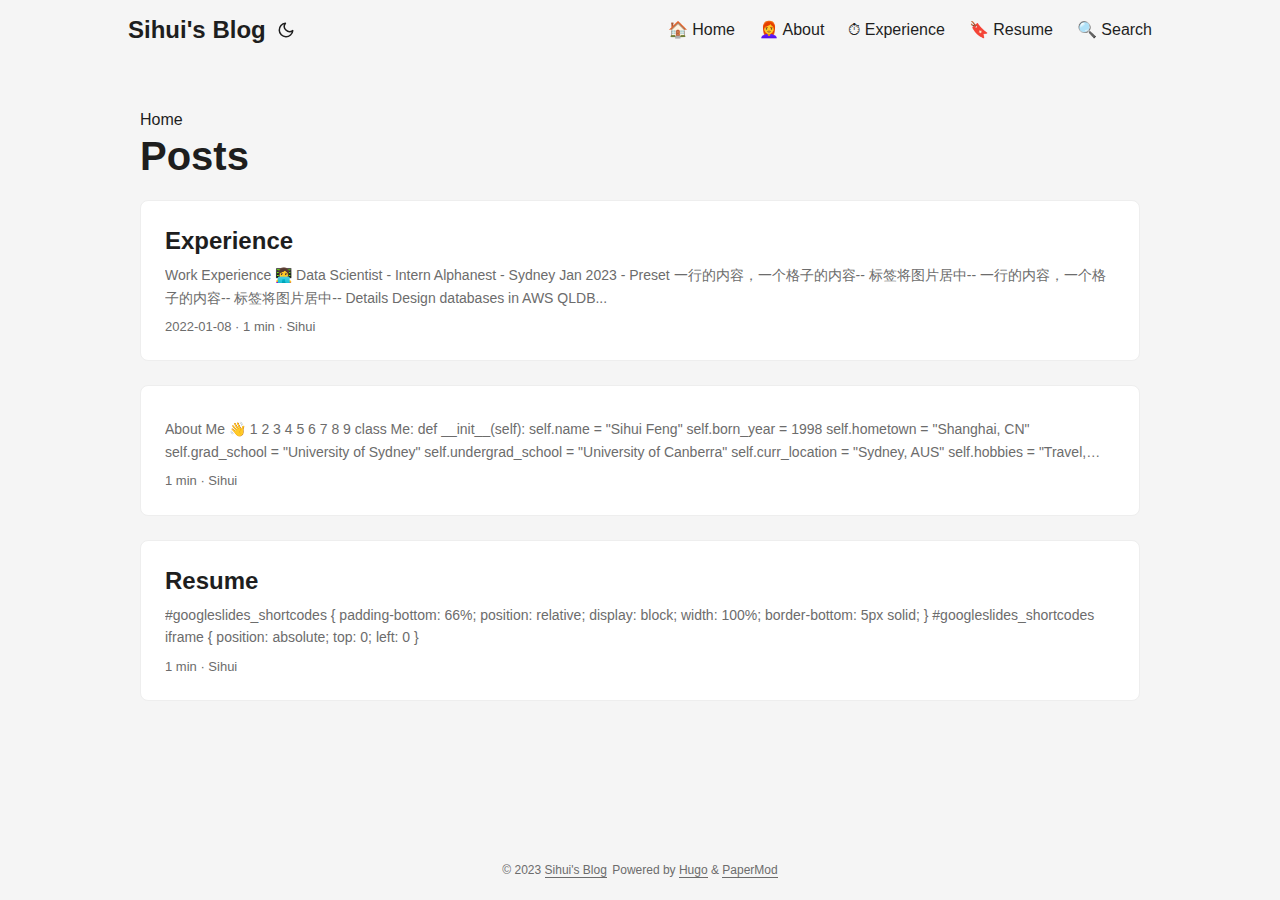
==== posts/index.html @ 52aa3e68 "commit" ====
<!DOCTYPE html>
<html lang="en" dir="auto">

<head><meta charset="utf-8">
<meta http-equiv="X-UA-Compatible" content="IE=edge">
<meta name="viewport" content="width=device-width, initial-scale=1, shrink-to-fit=no">
<meta name="robots" content="index, follow">
<title>Posts | Sihui&#39;s Blog</title>
<meta name="keywords" content="">
<meta name="description" content="Posts - Sihui&#39;s Blog">
<meta name="author" content="Sihui">
<link rel="canonical" href="https://Siihui.github.io/posts/">
<link crossorigin="anonymous" href="/assets/css/stylesheet.68a153f3549a7aa54e69fb2ed97176700a4e33515f8414e5a1ca90a9b7465032.css" integrity="sha256-aKFT81SaeqVOafsu2XF2cApOM1FfhBTlocqQqbdGUDI=" rel="preload stylesheet" as="style">
<link rel="icon" href="https://Siihui.github.io/img/S.png">
<link rel="icon" type="image/png" sizes="16x16" href="https://Siihui.github.io/img/S.png">
<link rel="icon" type="image/png" sizes="32x32" href="https://Siihui.github.io/img/S.png">
<link rel="apple-touch-icon" href="https://Siihui.github.io/S.png">
<link rel="mask-icon" href="https://Siihui.github.io/S.png">
<meta name="theme-color" content="#2e2e33">
<meta name="msapplication-TileColor" content="#2e2e33">
<link rel="alternate" type="application/rss+xml" href="https://Siihui.github.io/posts/index.xml">
<noscript>
    <style>
        #theme-toggle,
        .top-link {
            display: none;
        }

    </style>
    <style>
        @media (prefers-color-scheme: dark) {
            :root {
                --theme: rgb(29, 30, 32);
                --entry: rgb(46, 46, 51);
                --primary: rgb(218, 218, 219);
                --secondary: rgb(155, 156, 157);
                --tertiary: rgb(65, 66, 68);
                --content: rgb(196, 196, 197);
                --hljs-bg: rgb(46, 46, 51);
                --code-bg: rgb(55, 56, 62);
                --border: rgb(51, 51, 51);
            }

            .list {
                background: var(--theme);
            }

            .list:not(.dark)::-webkit-scrollbar-track {
                background: 0 0;
            }

            .list:not(.dark)::-webkit-scrollbar-thumb {
                border-color: var(--theme);
            }
        }

    </style>
</noscript><style>
    @import url('https://fonts.cdnfonts.com/css/code-new-roman');
</style><meta property="og:title" content="Posts" />
<meta property="og:description" content="" />
<meta property="og:type" content="website" />
<meta property="og:url" content="https://Siihui.github.io/posts/" />

<meta name="twitter:card" content="summary"/>
<meta name="twitter:title" content="Posts"/>
<meta name="twitter:description" content=""/>


<script type="application/ld+json">
{
  "@context": "https://schema.org",
  "@type": "BreadcrumbList",
  "itemListElement": [
    {
      "@type": "ListItem",
      "position":  1 ,
      "name": "Posts",
      "item": "https://Siihui.github.io/posts/"
    }
  ]
}
</script>
</head>

<body class="list" id="top">
<script>
    if (localStorage.getItem("pref-theme") === "dark") {
        document.body.classList.add('dark');
    } else if (localStorage.getItem("pref-theme") === "light") {
        document.body.classList.remove('dark')
    } else if (window.matchMedia('(prefers-color-scheme: dark)').matches) {
        document.body.classList.add('dark');
    }

</script>

<header class="header">
    <nav class="nav">
        <div class="logo">
            <a href="https://Siihui.github.io/" accesskey="h" title="Sihui&#39;s Blog (Alt + H)">Sihui&#39;s Blog</a>
            <div class="logo-switches">
                <button id="theme-toggle" accesskey="t" title="(Alt + T)">
                    <svg id="moon" xmlns="http://www.w3.org/2000/svg" width="24" height="18" viewBox="0 0 24 24"
                        fill="none" stroke="currentColor" stroke-width="2" stroke-linecap="round"
                        stroke-linejoin="round">
                        <path d="M21 12.79A9 9 0 1 1 11.21 3 7 7 0 0 0 21 12.79z"></path>
                    </svg>
                    <svg id="sun" xmlns="http://www.w3.org/2000/svg" width="24" height="18" viewBox="0 0 24 24"
                        fill="none" stroke="currentColor" stroke-width="2" stroke-linecap="round"
                        stroke-linejoin="round">
                        <circle cx="12" cy="12" r="5"></circle>
                        <line x1="12" y1="1" x2="12" y2="3"></line>
                        <line x1="12" y1="21" x2="12" y2="23"></line>
                        <line x1="4.22" y1="4.22" x2="5.64" y2="5.64"></line>
                        <line x1="18.36" y1="18.36" x2="19.78" y2="19.78"></line>
                        <line x1="1" y1="12" x2="3" y2="12"></line>
                        <line x1="21" y1="12" x2="23" y2="12"></line>
                        <line x1="4.22" y1="19.78" x2="5.64" y2="18.36"></line>
                        <line x1="18.36" y1="5.64" x2="19.78" y2="4.22"></line>
                    </svg>
                </button>
            </div>
        </div>
        <ul id="menu">
            <li>
                <a href="https://Siihui.github.io/" title="🏠 Home">
                    <span>🏠 Home</span>
                </a>
            </li>
            <li>
                <a href="https://Siihui.github.io/posts/about" title="👩‍🦰 About">
                    <span>👩‍🦰 About</span>
                </a>
            </li>
            <li>
                <a href="https://Siihui.github.io/posts/experience" title="⏱ Experience">
                    <span>⏱ Experience</span>
                </a>
            </li>
            <li>
                <a href="https://Siihui.github.io/posts/resume" title="🔖 Resume">
                    <span>🔖 Resume</span>
                </a>
            </li>
            <li>
                <a href="https://Siihui.github.io/search" title="🔍 Search (Alt &#43; /)" accesskey=/>
                    <span>🔍 Search</span>
                </a>
            </li>
        </ul>
    </nav>
</header>
<main class="main"> 
<header class="page-header"><div class="breadcrumbs"><a href="https://Siihui.github.io/">Home</a></div>
  <h1>
    Posts
  </h1>
</header>

<article class="post-entry"> 
  <header class="entry-header">
    <h2>Experience
    </h2>
  </header>
  <div class="entry-content">
    <p>Work Experience 👩‍💻 Data Scientist - Intern Alphanest - Sydney Jan 2023 - Preset 一行的内容，一个格子的内容-- 标签将图片居中-- 一行的内容，一个格子的内容-- 标签将图片居中-- Details Design databases in AWS QLDB...</p>
  </div>
  <footer class="entry-footer"><span title='2022-01-08 23:33:37 +0800 +0800'>2022-01-08</span>&nbsp;·&nbsp;1 min&nbsp;·&nbsp;Sihui</footer>
  <a class="entry-link" aria-label="post link to Experience" href="https://Siihui.github.io/posts/experience/"></a>
</article>

<article class="post-entry"> 
  <header class="entry-header">
    <h2>
    </h2>
  </header>
  <div class="entry-content">
    <p>About Me 👋 1 2 3 4 5 6 7 8 9  class Me: def __init__(self): self.name = &#34;Sihui Feng&#34; self.born_year = 1998 self.hometown = &#34;Shanghai, CN&#34; self.grad_school = &#34;University of Sydney&#34; self.undergrad_school = &#34;University of Canberra&#34; self.curr_location = &#34;Sydney, AUS&#34; self.hobbies = &#34;Travel, Photography&#34;   </p>
  </div>
  <footer class="entry-footer">1 min&nbsp;·&nbsp;Sihui</footer>
  <a class="entry-link" aria-label="post link to " href="https://Siihui.github.io/posts/about/"></a>
</article>

<article class="post-entry"> 
  <header class="entry-header">
    <h2>Resume
    </h2>
  </header>
  <div class="entry-content">
    <p>#googleslides_shortcodes { padding-bottom: 66%; position: relative; display: block; width: 100%; border-bottom: 5px solid; } #googleslides_shortcodes iframe { position: absolute; top: 0; left: 0 }</p>
  </div>
  <footer class="entry-footer">1 min&nbsp;·&nbsp;Sihui</footer>
  <a class="entry-link" aria-label="post link to Resume" href="https://Siihui.github.io/posts/resume/"></a>
</article>
    </main>
    
<footer class="footer">
    <span>&copy; 2023 <a href="https://Siihui.github.io/">Sihui&#39;s Blog</a></span>
    <span>
        Powered by
        <a href="https://gohugo.io/" rel="noopener noreferrer" target="_blank">Hugo</a> &
        <a href="https://github.com/adityatelange/hugo-PaperMod/" rel="noopener" target="_blank">PaperMod</a>
    </span>
</footer>
<a href="#top" aria-label="go to top" title="Go to Top (Alt + G)" class="top-link" id="top-link" accesskey="g">
    <svg xmlns="http://www.w3.org/2000/svg" viewBox="0 0 12 6" fill="currentColor">
        <path d="M12 6H0l6-6z" />
    </svg>
</a>

<script>
    let menu = document.getElementById('menu')
    if (menu) {
        menu.scrollLeft = localStorage.getItem("menu-scroll-position");
        menu.onscroll = function () {
            localStorage.setItem("menu-scroll-position", menu.scrollLeft);
        }
    }

    document.querySelectorAll('a[href^="#"]').forEach(anchor => {
        anchor.addEventListener("click", function (e) {
            e.preventDefault();
            var id = this.getAttribute("href").substr(1);
            if (!window.matchMedia('(prefers-reduced-motion: reduce)').matches) {
                document.querySelector(`[id='${decodeURIComponent(id)}']`).scrollIntoView({
                    behavior: "smooth"
                });
            } else {
                document.querySelector(`[id='${decodeURIComponent(id)}']`).scrollIntoView();
            }
            if (id === "top") {
                history.replaceState(null, null, " ");
            } else {
                history.pushState(null, null, `#${id}`);
            }
        });
    });

</script>
<script>
    var mybutton = document.getElementById("top-link");
    window.onscroll = function () {
        if (document.body.scrollTop > 800 || document.documentElement.scrollTop > 800) {
            mybutton.style.visibility = "visible";
            mybutton.style.opacity = "1";
        } else {
            mybutton.style.visibility = "hidden";
            mybutton.style.opacity = "0";
        }
    };

</script>
<script>
    document.getElementById("theme-toggle").addEventListener("click", () => {
        if (document.body.className.includes("dark")) {
            document.body.classList.remove('dark');
            localStorage.setItem("pref-theme", 'light');
        } else {
            document.body.classList.add('dark');
            localStorage.setItem("pref-theme", 'dark');
        }
    })

</script>
</body>

</html>
---- assets/css/stylesheet.68a153f3549a7aa54e69fb2ed97176700a4e33515f8414e5a1ca90a9b7465032.css ----
/*
  PaperMod v7
  License: MIT https://github.com/adityatelange/hugo-PaperMod/blob/master/LICENSE
  Copyright (c) 2020 nanxiaobei and adityatelange
  Copyright (c) 2021-2023 adityatelange
*/
:root{--gap:24px;--content-gap:20px;--nav-width:1024px;--main-width:720px;--header-height:60px;--footer-height:60px;--radius:8px;--theme:rgb(255, 255, 255);--entry:rgb(255, 255, 255);--primary:rgb(30, 30, 30);--secondary:rgb(108, 108, 108);--tertiary:rgb(214, 214, 214);--content:rgb(31, 31, 31);--hljs-bg:rgb(28, 29, 33);--code-bg:rgb(245, 245, 245);--border:rgb(238, 238, 238)}.dark{--theme:rgb(29, 30, 32);--entry:rgb(46, 46, 51);--primary:rgb(218, 218, 219);--secondary:rgb(155, 156, 157);--tertiary:rgb(65, 66, 68);--content:rgb(196, 196, 197);--hljs-bg:rgb(46, 46, 51);--code-bg:rgb(55, 56, 62);--border:rgb(51, 51, 51)}.list{background:var(--code-bg)}.dark.list{background:var(--theme)}*,::after,::before{box-sizing:border-box}html{-webkit-tap-highlight-color:transparent;overflow-y:scroll}a,button,body,h1,h2,h3,h4,h5,h6{color:var(--primary)}body{font-family:-apple-system,BlinkMacSystemFont,segoe ui,Roboto,Oxygen,Ubuntu,Cantarell,open sans,helvetica neue,sans-serif;font-size:18px;line-height:1.6;word-break:break-word;background:var(--theme)}article,aside,figcaption,figure,footer,header,hgroup,main,nav,section,table{display:block}h1,h2,h3,h4,h5,h6{line-height:1.2}h1,h2,h3,h4,h5,h6,p{margin-top:0;margin-bottom:0}ul{padding:0}a{text-decoration:none}body,figure,ul{margin:0}table{width:100%;border-collapse:collapse;border-spacing:0;overflow-x:auto;word-break:keep-all}button,input,textarea{padding:0;font:inherit;background:0 0;border:0}input,textarea{outline:0}button,input[type=button],input[type=submit]{cursor:pointer}input:-webkit-autofill,textarea:-webkit-autofill{box-shadow:0 0 0 50px var(--theme)inset}img{display:block;max-width:100%}.not-found{position:absolute;left:0;right:0;display:flex;align-items:center;justify-content:center;height:80%;font-size:160px;font-weight:700}.archive-posts{width:100%;font-size:16px}.archive-year{margin-top:40px}.archive-year:not(:last-of-type){border-bottom:2px solid var(--border)}.archive-month{display:flex;align-items:flex-start;padding:10px 0}.archive-month-header{margin:25px 0;width:200px}.archive-month:not(:last-of-type){border-bottom:1px solid var(--border)}.archive-entry{position:relative;padding:5px;margin:10px 0}.archive-entry-title{margin:5px 0;font-weight:400}.archive-count,.archive-meta{color:var(--secondary);font-size:14px}.footer,.top-link{font-size:12px;color:var(--secondary)}.footer{max-width:calc(var(--main-width) + var(--gap) * 2);margin:auto;padding:calc((var(--footer-height) - var(--gap))/2)var(--gap);text-align:center;line-height:24px}.footer span{margin-inline-start:1px;margin-inline-end:1px}.footer span:last-child{white-space:nowrap}.footer a{color:inherit;border-bottom:1px solid var(--secondary)}.footer a:hover{border-bottom:1px solid var(--primary)}.top-link{visibility:hidden;position:fixed;bottom:60px;right:30px;z-index:99;background:var(--tertiary);width:42px;height:42px;padding:12px;border-radius:64px;transition:visibility .5s,opacity .8s linear}.top-link,.top-link svg{filter:drop-shadow(0 0 0 var(--theme))}.footer a:hover,.top-link:hover{color:var(--primary)}.top-link:focus,#theme-toggle:focus{outline:0}.nav{display:flex;flex-wrap:wrap;justify-content:space-between;max-width:calc(var(--nav-width) + var(--gap) * 2);margin-inline-start:auto;margin-inline-end:auto;line-height:var(--header-height)}.nav a{display:block}.logo,#menu{display:flex;margin:auto var(--gap)}.logo{flex-wrap:inherit}.logo a{font-size:24px;font-weight:700}.logo a:hover{transition:.15s;color:grey}.logo a img,.logo a svg{display:inline;vertical-align:middle;pointer-events:none;transform:translate(0,-10%);border-radius:6px;margin-inline-end:8px}button#theme-toggle{font-size:26px;margin:auto 4px}body.dark #moon{vertical-align:middle;display:none}body:not(.dark) #sun{display:none}#menu{list-style:none;word-break:keep-all;overflow-x:auto;white-space:nowrap}#menu li+li{margin-inline-start:var(--gap)}#menu a{font-size:16px}#menu a:hover{transition:.15s;color:grey}#menu .active{font-weight:500;border-bottom:2px solid}#moon:hover{transition:.15s;color:#00bfff}#sun:hover{transition:.15s;color:gold}.lang-switch li,.lang-switch ul,.logo-switches{display:inline-flex;margin:auto 4px}.lang-switch{display:flex;flex-wrap:inherit}.lang-switch a{margin:auto 3px;font-size:16px;font-weight:500}.logo-switches{flex-wrap:inherit}svg:hover{transition:.15s}.social-icons a:nth-child(1) svg:hover{color:#c84370!important}.social-icons a:nth-child(2) svg:hover{color:#425af8!important}.social-icons a:nth-child(3) svg:hover{color:#ffa1a1!important}.main{position:relative;min-height:calc(100vh - var(--header-height) - var(--footer-height));max-width:calc(var(--main-width) + var(--gap) * 2);margin:auto;padding:var(--gap)}.page-header h1{font-size:40px}.pagination{display:flex}.pagination a{color:var(--theme);font-size:13px;line-height:36px;background:var(--primary);border-radius:calc(36px/2);padding:0 16px}.pagination .next{margin-inline-start:auto}.social-icons{padding:12px 0}.social-icons a:not(:last-of-type){margin-inline-end:12px}.social-icons a svg{height:26px;width:26px}code{direction:ltr}div.highlight,pre{position:relative}.copy-code{display:none;position:absolute;top:4px;right:4px;color:rgba(255,255,255,.8);background:rgba(78,78,78,.8);border-radius:var(--radius);padding:0 5px;font-size:14px;user-select:none}div.highlight:hover .copy-code,pre:hover .copy-code{display:block}.first-entry{position:relative;display:flex;flex-direction:column;justify-content:center;min-height:320px;margin:var(--gap)0 calc(var(--gap) * 2)}.first-entry .entry-header{overflow:hidden;display:-webkit-box;-webkit-box-orient:vertical;-webkit-line-clamp:3}.first-entry .entry-header h1{font-size:34px;line-height:1.3}.first-entry .entry-content{margin:14px 0;font-size:16px;-webkit-line-clamp:3}.first-entry .entry-footer{font-size:14px}.home-info .entry-content{-webkit-line-clamp:unset}.post-entry{position:relative;margin-bottom:var(--gap);padding:var(--gap);background:var(--entry);border-radius:var(--radius);transition:transform .1s;border:1px solid var(--border)}.post-entry:active{transform:scale(.96)}.tag-entry .entry-cover{display:none}.entry-header h2{font-size:24px;line-height:1.3}.entry-content{margin:8px 0;color:var(--secondary);font-size:14px;line-height:1.6;overflow:hidden;display:-webkit-box;-webkit-box-orient:vertical;-webkit-line-clamp:2}.entry-footer{color:var(--secondary);font-size:13px}.entry-link{position:absolute;left:0;right:0;top:0;bottom:0}.entry-cover,.entry-isdraft{font-size:14px;color:var(--secondary)}.entry-cover{margin-bottom:var(--gap);text-align:center}.entry-cover img{border-radius:var(--radius);pointer-events:none;width:100%;height:auto}.entry-cover a{color:var(--secondary);box-shadow:0 1px 0 var(--primary)}.page-header,.post-header{margin:24px auto var(--content-gap)}.post-title{margin-bottom:2px;font-size:40px}.post-description{margin-top:10px;margin-bottom:5px}.post-meta,.breadcrumbs{color:var(--secondary);font-size:14px;display:flex;flex-wrap:wrap}.post-meta .i18n_list li{display:inline-flex;list-style:none;margin:auto 3px;box-shadow:0 1px 0 var(--secondary)}.breadcrumbs a{font-size:16px}.post-content{color:var(--content)}.post-content h3,.post-content h4,.post-content h5,.post-content h6{margin:24px 0 16px}.post-content h1{margin:40px auto 32px;font-size:40px}.post-content h2{margin:32px auto 24px;font-size:32px}.post-content h3{font-size:24px}.post-content h4{font-size:16px}.post-content h5{font-size:14px}.post-content h6{font-size:12px}.post-content a,.toc a:hover{box-shadow:0 1px;box-decoration-break:clone;-webkit-box-decoration-break:clone}.post-content a code{margin:auto 0;border-radius:0;box-shadow:0 -1px 0 var(--primary)inset}.post-content del{text-decoration:line-through}.post-content dl,.post-content ol,.post-content p,.post-content figure,.post-content ul{margin-bottom:var(--content-gap)}.post-content ol,.post-content ul{padding-inline-start:20px}.post-content li{margin-top:5px}.post-content li p{margin-bottom:0}.post-content dl{display:flex;flex-wrap:wrap;margin:0}.post-content dt{width:25%;font-weight:700}.post-content dd{width:75%;margin-inline-start:0;padding-inline-start:10px}.post-content dd~dd,.post-content dt~dt{margin-top:10px}.post-content table{margin-bottom:32px}.post-content table th,.post-content table:not(.highlighttable,.highlight table,.gist .highlight) td{min-width:80px;padding:12px 8px;line-height:1.5;border-bottom:1px solid var(--border)}.post-content table th{font-size:14px;text-align:start}.post-content table:not(.highlighttable) td code:only-child{margin:auto 0}.post-content .highlight table{border-radius:var(--radius)}.post-content .highlight:not(table){margin:10px auto;background:var(--hljs-bg)!important;border-radius:var(--radius);direction:ltr}.post-content li>.highlight{margin-inline-end:0}.post-content ul pre{margin-inline-start:calc(var(--gap) * -2)}.post-content .highlight pre{margin:0}.post-content .highlighttable{table-layout:fixed}.post-content .highlighttable td:first-child{width:40px}.post-content .highlighttable td .linenodiv{padding-inline-end:0!important}.post-content .highlighttable td .highlight,.post-content .highlighttable td .linenodiv pre{margin-bottom:0}.post-content code{margin:auto 4px;padding:4px 6px;font-size:.78em;line-height:1.5;background:var(--code-bg);border-radius:2px}.post-content pre code{display:block;margin:auto 0;padding:10px;color:#d5d5d6;background:var(--hljs-bg)!important;border-radius:var(--radius);overflow-x:auto;word-break:break-all}.post-content blockquote{margin:20px 0;padding:0 14px;border-inline-start:3px solid var(--primary)}.post-content hr{margin:30px 0;height:2px;background:var(--tertiary);border:0}.post-content iframe{max-width:100%}.post-content img{border-radius:4px;margin:1rem 0}.post-content img[src*="#center"]{margin:1rem auto}.post-content figure.align-center{text-align:center}.post-content figure>figcaption{color:var(--primary);font-size:16px;font-weight:700;margin:8px 0 16px}.post-content figure>figcaption>p{color:var(--secondary);font-size:14px;font-weight:400}.toc{margin:0 2px 40px;border:1px solid var(--border);background:var(--code-bg);border-radius:var(--radius);padding:.4em}.dark .toc{background:var(--entry)}.toc details summary{cursor:zoom-in;margin-inline-start:20px}.toc details[open] summary{cursor:zoom-out}.toc .details{display:inline;font-weight:500}.toc .inner{margin:0 20px;padding:10px 20px}.toc li ul{margin-inline-start:var(--gap)}.toc summary:focus{outline:0}.post-footer{margin-top:56px}.post-tags li{display:inline-block;margin-inline-end:3px;margin-bottom:5px}.post-tags a,.share-buttons,.paginav{border-radius:var(--radius);background:var(--code-bg);border:1px solid var(--border)}.post-tags a{display:block;padding-inline-start:14px;padding-inline-end:14px;color:var(--secondary);font-size:14px;line-height:34px;background:var(--code-bg)}.post-tags a:hover,.paginav a:hover{background:var(--border)}.share-buttons{margin:14px 0;padding-inline-start:var(--radius);display:flex;justify-content:center;overflow-x:auto}.share-buttons a{margin-top:10px}.share-buttons a:not(:last-of-type){margin-inline-end:12px}h1:hover .anchor,h2:hover .anchor,h3:hover .anchor,h4:hover .anchor,h5:hover .anchor,h6:hover .anchor{display:inline-flex;color:var(--secondary);margin-inline-start:8px;font-weight:500;user-select:none}.paginav{margin:10px 0;display:flex;line-height:30px;border-radius:var(--radius)}.paginav a{padding-inline-start:14px;padding-inline-end:14px;border-radius:var(--radius)}.paginav .title{letter-spacing:1px;text-transform:uppercase;font-size:small;color:var(--secondary)}.paginav .prev,.paginav .next{width:50%}.paginav span:hover:not(.title){box-shadow:0 1px}.paginav .next{margin-inline-start:auto;text-align:right}[dir=rtl] .paginav .next{text-align:left}h1>a>svg{display:inline}img.in-text{display:inline;margin:auto}.buttons,.main .profile{display:flex;justify-content:center}.main .profile{align-items:center;min-height:calc(100vh - var(--header-height) - var(--footer-height) - (var(--gap) * 2));text-align:center}.profile .profile_inner h1{padding:12px 0}.profile img{display:inline-table;border-radius:50%}.buttons{flex-wrap:wrap;max-width:400px;margin:0 auto}.button{background:var(--tertiary);border-radius:var(--radius);margin:8px;padding:6px;transition:transform .1s}.button-inner{padding:0 8px}.button:active{transform:scale(.96)}.button:hover{-webkit-transform:scale(1.1);-moz-transform:scale(1.1);-ms-transform:scale(1.1);-o-transform:scale(1.1);transform:scale(1.1)translateZ(0)translate3d(0,0,0)rotate(.01deg)}#searchbox input{padding:4px 10px;width:100%;color:var(--primary);font-weight:700;border:2px solid var(--tertiary);border-radius:var(--radius)}#searchbox input:focus{border-color:var(--secondary)}#searchResults li{list-style:none;border-radius:var(--radius);padding:10px;margin:10px 0;position:relative;font-weight:500}#searchResults{margin:10px 0;width:100%}#searchResults li:active{transition:transform .1s;transform:scale(.98)}#searchResults a{position:absolute;width:100%;height:100%;top:0;left:0;outline:none}#searchResults .focus{transform:scale(.98);border:2px solid var(--tertiary)}.terms-tags li{display:inline-block;margin:10px;font-weight:500}.terms-tags a{display:block;padding:3px 10px;background:var(--tertiary);border-radius:6px;transition:transform .1s}.terms-tags a:active{background:var(--tertiary);transform:scale(.96)}.hljs-comment,.hljs-quote{font-weight:200;color:#7f848e}.hljs-deletion,.hljs-name,.hljs-regexp,.hljs-tag{font-weight:200;color:#e06c75}.hljs-tag{font-weight:200;color:#d19a66}.hljs-template-variable,.hljs-variable,.hljs-selector-class,.hljs-selector-id{font-weight:200;color:#a9b600}.hljs-built_in,.hljs-builtin-name{font-weight:200;color:#56b6c2}.hljs-params{font-weight:200;color:#e5c07b}.hljs-number{font-weight:200;color:#d19a66}.hljs-attribute{font-weight:200;color:#ee7c2b}.hljs-addition,.hljs-bullet,.hljs-symbol,.hljs-string{font-weight:200;color:#98c379}.hljs-section,.hljs-title{font-weight:200;color:#56b6c2}.hljs-keyword,.hljs-selector-tag,.hljs-literal,.hljs-link,.hljs-meta,.hljs-type{font-weight:200;color:#c678dd}.hljs{display:block;overflow-x:auto;background:#1c1d21;color:#c0c5ce;padding:.5em}.hljs-emphasis{font-style:italic}.hljs-strong{font-weight:700}.hljs ::selection,.hljs::selection{background-color:#3d4556}::-webkit-scrollbar-track{background:0 0}.list:not(.dark)::-webkit-scrollbar-track{background:var(--code-bg)}::-webkit-scrollbar-thumb{background:var(--tertiary);border:5px solid var(--theme);border-radius:var(--radius)}.list:not(.dark)::-webkit-scrollbar-thumb{border:5px solid var(--code-bg)}::-webkit-scrollbar-thumb:hover{background:var(--secondary)}::-webkit-scrollbar:not(.highlighttable,.highlight table,.gist .highlight){background:var(--theme)}.post-content .highlighttable td .highlight pre code::-webkit-scrollbar{display:none}.post-content :not(table) ::-webkit-scrollbar-thumb{border:2px solid var(--hljs-bg);background:#717175}.post-content :not(table) ::-webkit-scrollbar-thumb:hover{background:#a3a3a5}.gist table::-webkit-scrollbar-thumb{border:2px solid #fff;background:#adadad}.gist table::-webkit-scrollbar-thumb:hover{background:#707070}.post-content table::-webkit-scrollbar-thumb{border-width:2px}@media screen and (min-width:768px){::-webkit-scrollbar{width:19px;height:11px}}@media screen and (max-width:768px){:root{--gap:14px}.profile img{transform:scale(.85)}.first-entry{min-height:260px}.archive-month{flex-direction:column}.archive-year{margin-top:20px}.footer{padding:calc((var(--footer-height) - var(--gap) - 10px)/2)var(--gap)}}@media screen and (max-width:900px){.list .top-link{transform:translateY(-5rem)}}@media(prefers-reduced-motion){.terms-tags a:active,.button:active,.post-entry:active,.top-link,#searchResults .focus,#searchResults li:active{transform:none}}body{font-family:code new roman,sans-serif;font-size:1.4rem;line-height:1.5;margin:0}.post-content pre,code{font-family:code new roman,sans-serif;max-height:400rem;font-size:1.5rem}:root{--main-width:1000px}
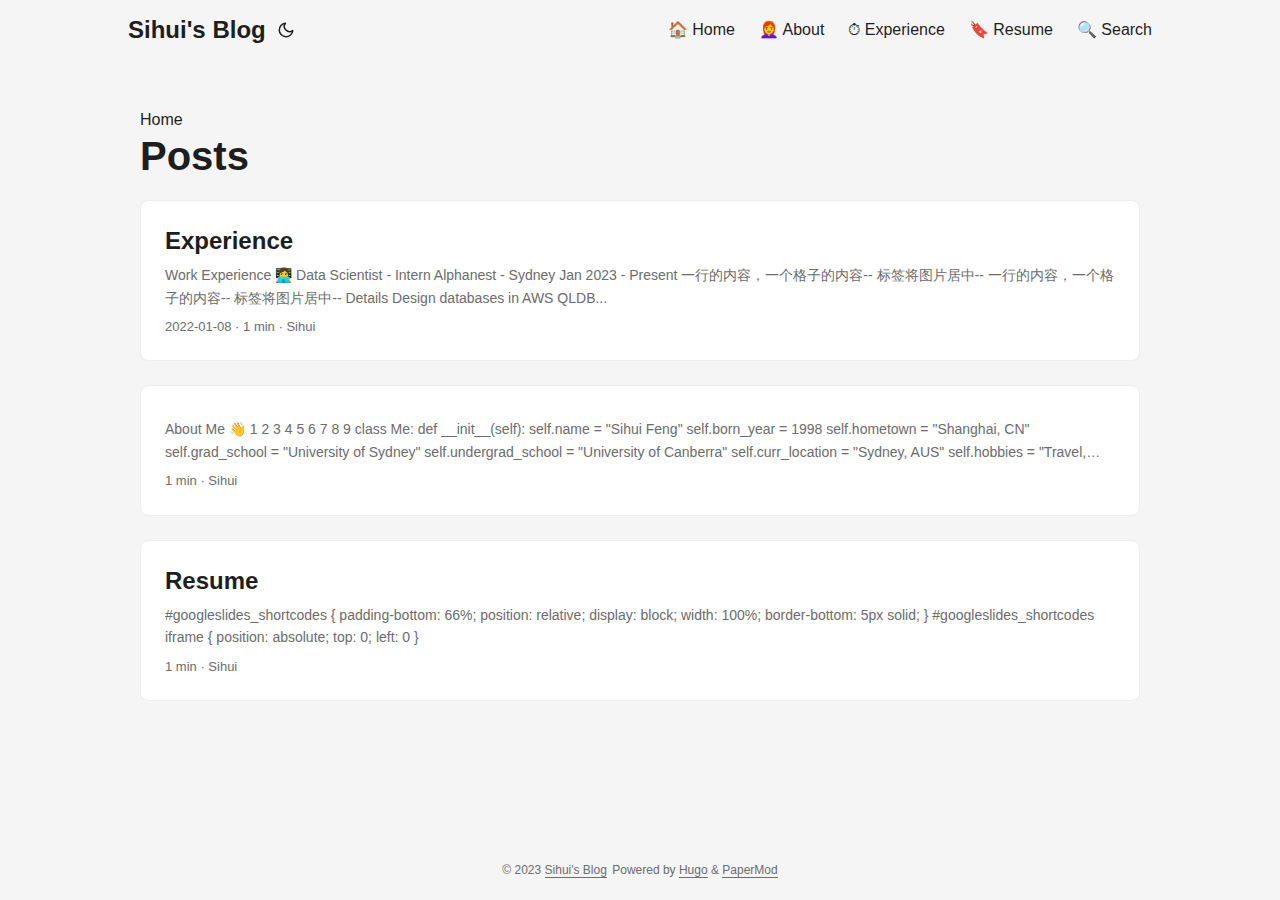
==== commit 8359f539: "update" ====
--- a/posts/index.html
+++ b/posts/index.html
@@ -164,7 +164,7 @@
     </h2>
   </header>
   <div class="entry-content">
-    <p>Work Experience 👩‍💻 Data Scientist - Intern Alphanest - Sydney Jan 2023 - Preset 一行的内容，一个格子的内容-- 标签将图片居中-- 一行的内容，一个格子的内容-- 标签将图片居中-- Details Design databases in AWS QLDB...</p>
+    <p>Work Experience 👩‍💻 Data Scientist - Intern Alphanest - Sydney Jan 2023 - Present 一行的内容，一个格子的内容-- 标签将图片居中-- 一行的内容，一个格子的内容-- 标签将图片居中-- Details Design databases in AWS QLDB...</p>
   </div>
   <footer class="entry-footer"><span title='2022-01-08 23:33:37 +0800 +0800'>2022-01-08</span>&nbsp;·&nbsp;1 min&nbsp;·&nbsp;Sihui</footer>
   <a class="entry-link" aria-label="post link to Experience" href="https://Siihui.github.io/posts/experience/"></a>
